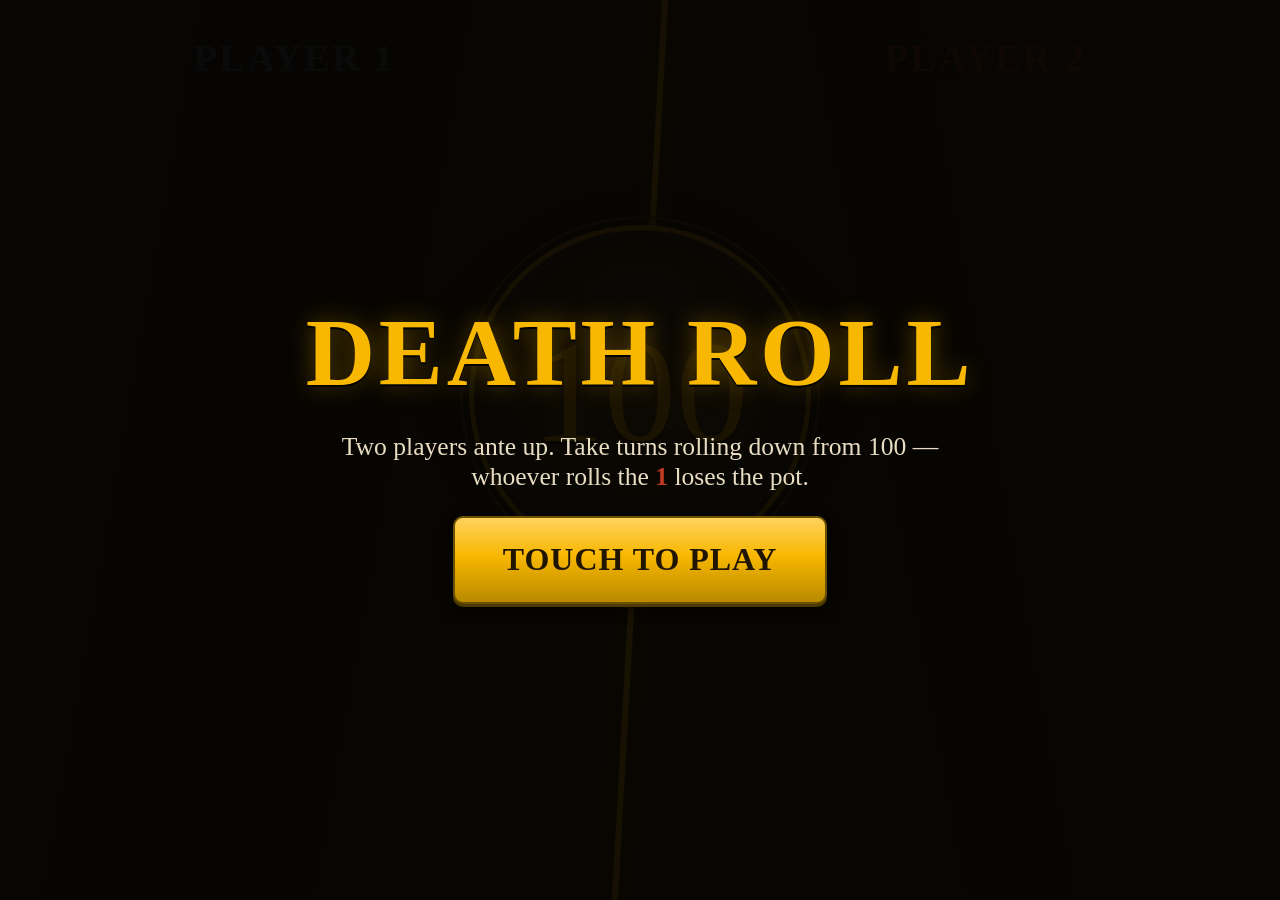
==== games/deathroll/index.html @ 7c4ed9ec "Death Roll: 2-player coin wager game — ante up, roll down from 100, roll the 1 and lose the pot Co-A" ====
<!DOCTYPE html>
<html lang="en">
<head>
<meta charset="utf-8">
<meta name="viewport" content="width=device-width, initial-scale=1, user-scalable=no">
<title>Death Roll</title>
<link rel="stylesheet" href="../../shared/css/theme.css">
<style>
  :root {
    --p1: #4a90d9;   /* Alliance blue */
    --p2: #c23b22;   /* Horde red */
  }

  /* Split faction backdrop — Stormwind vs Orgrimmar from the wallpaper pack */
  .side {
    position: fixed; top: 0; bottom: 0; width: 51%;
    background-size: cover; background-position: center;
    transition: filter .5s ease;
    filter: brightness(.45) saturate(.6);
  }
  .side.active { filter: brightness(.95) saturate(1.1); }
  #side-p1 {
    left: 0;
    background-image: url('../../wallpapers/nologo/no_logo/Stormwind Cropped.jpg');
    clip-path: polygon(0 0, 100% 0, calc(100% - 6vw) 100%, 0 100%);
  }
  #side-p2 {
    right: 0;
    background-image: url('../../wallpapers/nologo/no_logo/Orgrimmar Cropped.jpg');
    clip-path: polygon(6vw 0, 100% 0, 100% 100%, 0 100%);
  }
  #side-p1::after, #side-p2::after {
    content: ''; position: absolute; inset: 0;
  }
  #side-p1::after { background: linear-gradient(100deg, rgba(20,50,110,.45), transparent 70%); }
  #side-p2::after { background: linear-gradient(-100deg, rgba(120,25,10,.45), transparent 70%); }

  /* Diagonal gold divider matching the clip-path seam */
  #divider {
    position: fixed; top: -5vh; bottom: -5vh; left: 50%; width: 6px;
    background: linear-gradient(var(--gold-dark), var(--gold), var(--gold-dark));
    transform: translateX(-50%) rotate(3.2deg);
    box-shadow: 0 0 22px rgba(248,183,0,.55);
  }

  /* Player nameplates */
  .plate {
    position: fixed; top: 4vh; display: flex; flex-direction: column;
    align-items: center; gap: .3rem; width: 30vw;
    text-shadow: 0 2px 4px #000;
    transition: opacity .4s ease, transform .4s ease;
    opacity: .45;
  }
  .plate.active { opacity: 1; transform: scale(1.08); }
  #plate-p1 { left: 8vw; } #plate-p2 { right: 8vw; }
  .plate .who { font-size: 2.4rem; font-weight: bold; letter-spacing: .06em; text-transform: uppercase; }
  #plate-p1 .who { color: var(--p1); } #plate-p2 .who { color: var(--p2); }
  .plate .ante { font-size: 1.3rem; color: var(--ink-dim); }
  .plate .turn-tag {
    font-size: 1.2rem; color: var(--gold); letter-spacing: .12em;
    visibility: hidden;
  }
  .plate.active .turn-tag { visibility: visible; animation: attract-pulse 1.4s ease-in-out infinite; }

  /* Pot banner */
  #pot {
    position: fixed; top: 3vh; left: 50%; transform: translateX(-50%);
    display: flex; align-items: center; gap: .8rem;
    padding: .6rem 1.6rem; font-size: 1.9rem;
    background: var(--panel); border: 3px solid var(--gold-dark); border-radius: 999px;
    box-shadow: 0 6px 24px rgba(0,0,0,.6);
    z-index: 5;
  }
  .coin {
    width: 34px; height: 34px; border-radius: 50%;
    background: radial-gradient(circle at 35% 30%, #ffe9a0, var(--gold) 55%, var(--gold-dark));
    border: 2px solid #6b5200; box-shadow: 0 2px 6px rgba(0,0,0,.5);
    display: inline-block; flex: none;
  }
  #pot b { color: var(--gold); font-variant-numeric: tabular-nums; }

  /* Center medallion with the current roll number */
  #medallion {
    position: fixed; left: 50%; top: 44%; transform: translate(-50%, -50%);
    width: min(38vh, 34vw); aspect-ratio: 1; border-radius: 50%;
    display: flex; flex-direction: column; align-items: center; justify-content: center;
    background: radial-gradient(circle at 50% 32%, #2f2417, var(--panel) 65%, #120d08);
    border: 5px solid var(--gold-dark);
    outline: 3px solid #3a2c12; outline-offset: 6px;
    box-shadow: 0 0 60px rgba(0,0,0,.8), inset 0 0 40px rgba(0,0,0,.6);
  }
  #roll-num {
    font-family: 'EsfandTitle', Georgia, serif;
    font-size: clamp(4rem, 16vh, 9rem); line-height: 1;
    color: var(--gold); text-shadow: 0 3px 0 #000, 0 0 30px rgba(248,183,0,.4);
    font-variant-numeric: tabular-nums;
  }
  #roll-num.doom { color: var(--red); text-shadow: 0 3px 0 #000, 0 0 40px rgba(194,59,34,.8); }
  #roll-range { font-size: 1.3rem; color: var(--ink-dim); margin-top: .4rem; }
  #medallion.shake { animation: shake .5s ease; }
  @keyframes shake {
    0%, 100% { transform: translate(-50%, -50%); }
    20% { transform: translate(calc(-50% - 14px), -50%) rotate(-2deg); }
    40% { transform: translate(calc(-50% + 12px), -50%) rotate(2deg); }
    60% { transform: translate(calc(-50% - 8px), -50%); }
    80% { transform: translate(calc(-50% + 6px), -50%); }
  }

  /* Roll history chips */
  #history {
    position: fixed; left: 50%; transform: translateX(-50%);
    top: calc(44% + min(20vh, 18vw) + 2vh);
    display: flex; gap: .6rem; font-size: 1.25rem;
    max-width: 90vw; justify-content: center;
  }
  .chip {
    padding: .3rem .9rem; border-radius: 999px; background: rgba(0,0,0,.55);
    border: 2px solid var(--ink-dim); font-variant-numeric: tabular-nums;
    white-space: nowrap;
  }
  .chip.p1 { border-color: var(--p1); color: #bcd8f5; }
  .chip.p2 { border-color: var(--p2); color: #f5c2b8; }

  /* Roll button */
  #btn-roll {
    position: fixed; left: 50%; bottom: 6vh; transform: translateX(-50%);
    min-width: 380px; z-index: 5;
  }
  #btn-roll.p1 { border-color: var(--p1); box-shadow: 0 3px 0 #1d3a5c, 0 0 34px rgba(74,144,217,.5); }
  #btn-roll.p2 { border-color: var(--p2); box-shadow: 0 3px 0 #5c150a, 0 0 34px rgba(194,59,34,.5); }
  #btn-roll:disabled { opacity: .5; cursor: default; }

  /* Red flash on the fatal 1 */
  #death-flash {
    position: fixed; inset: 0; z-index: 60; pointer-events: none;
    background: radial-gradient(circle, rgba(194,59,34,.55), rgba(90,10,0,.85));
    opacity: 0; transition: opacity .18s ease;
  }
  #death-flash.on { opacity: 1; }

  /* Wager stepper */
  #bid .panel { display: flex; flex-direction: column; align-items: center; gap: 1.4rem; padding: 2.5rem 3.5rem; }
  #bid-row { display: flex; align-items: center; gap: 1.4rem; }
  #bid-amount {
    font-size: 4rem; color: var(--gold); min-width: 220px; text-align: center;
    font-variant-numeric: tabular-nums; font-family: 'EsfandTitle', Georgia, serif;
  }
  #bid-presets { display: flex; gap: .8rem; }
  #bid-presets .btn { min-height: 56px; font-size: 1.1rem; padding: 0 1.2rem; }
  #bid-pot { font-size: 1.5rem; color: var(--ink-dim); }
  #bid-pot b { color: var(--gold); }

  /* Result overlay */
  #result-winner { font-size: clamp(3rem, 7vw, 5rem); }
  #result-pot { display: flex; align-items: center; gap: .8rem; font-size: 2.4rem; }
  #result-pot b { color: var(--gold); font-variant-numeric: tabular-nums; }
  #result-loser { font-size: 1.6rem; color: var(--ink-dim); }
  .skull { font-size: 5rem; line-height: 1; filter: drop-shadow(0 0 18px rgba(194,59,34,.8)); }

  /* Falling coin shower on the win screen */
  .rain-coin {
    position: fixed; top: -50px; z-index: 55; pointer-events: none;
    animation: coin-fall linear both;
  }
  @keyframes coin-fall {
    from { transform: translateY(0) rotate(0); opacity: 1; }
    to { transform: translateY(110vh) rotate(720deg); opacity: .7; }
  }

  .idle-warn {
    position: fixed; bottom: 30px; left: 50%; transform: translateX(-50%);
    z-index: 90; font-size: 1.6rem; color: #ffd9d0; text-shadow: 0 2px 4px #000;
  }
</style>
</head>
<body>
  <div id="side-p1" class="side"></div>
  <div id="side-p2" class="side"></div>
  <div id="divider"></div>

  <div id="plate-p1" class="plate">
    <div class="who">Player 1</div>
    <div class="ante"></div>
    <div class="turn-tag">— YOUR ROLL —</div>
  </div>
  <div id="plate-p2" class="plate">
    <div class="who">Player 2</div>
    <div class="ante"></div>
    <div class="turn-tag">— YOUR ROLL —</div>
  </div>

  <div id="pot" class="hidden"><span class="coin"></span> POT <b id="pot-amount"></b></div>

  <div id="medallion">
    <div id="roll-num">100</div>
    <div id="roll-range"></div>
  </div>
  <div id="history"></div>

  <button id="btn-roll" class="btn btn-huge hidden">Roll!</button>

  <div id="death-flash"></div>

  <div id="attract" class="overlay">
    <h1 class="wow-title" style="font-size:clamp(3rem,8vw,6rem)">Death Roll</h1>
    <p style="font-size:1.6rem;max-width:680px;text-align:center">
      Two players ante up. Take turns rolling down from 100 —
      whoever rolls the <b style="color:var(--red)">1</b> loses the pot.
    </p>
    <button id="btn-start" class="btn btn-huge attract-pulse">Touch to Play</button>
  </div>

  <div id="bid" class="overlay hidden">
    <div class="panel">
      <h2 class="wow-title" style="font-size:2.4rem">Set the Wager</h2>
      <p style="color:var(--ink-dim);font-size:1.3rem">Coins each player puts in</p>
      <div id="bid-row">
        <button id="bid-minus" class="btn">−</button>
        <div id="bid-amount">100</div>
        <button id="bid-plus" class="btn">+</button>
      </div>
      <div id="bid-presets"></div>
      <div id="bid-pot"></div>
      <button id="btn-begin" class="btn btn-huge">Ante Up</button>
    </div>
  </div>

  <div id="result" class="overlay hidden">
    <div class="skull">☠</div>
    <div id="result-winner" class="wow-title"></div>
    <div id="result-pot"><span class="coin"></span> Wins <b></b></div>
    <div id="result-loser"></div>
    <div style="display:flex;gap:1.2rem;margin-top:1rem">
      <button id="btn-rematch" class="btn btn-huge">Rematch</button>
      <button id="btn-new-wager" class="btn btn-ghost">Change Wager</button>
    </div>
  </div>

  <div id="idle-warn" class="idle-warn hidden"></div>

  <script type="module" src="game.js"></script>
</body>
</html>
---- shared/css/theme.css ----
/* Esfand Games — shared WoW-flavored kiosk theme */

@font-face {
  /* If organizers drop a fantasy font at shared/assets/title-font.woff2 it is
     picked up automatically; otherwise the serif stack below is used. */
  font-family: 'EsfandTitle';
  src: url('../assets/title-font.woff2') format('woff2');
  font-display: swap;
}

:root {
  --bg: #0d0b08;
  --panel: #1d1610;
  --panel-light: #2a2016;
  --ink: #e8dcc3;
  --ink-dim: #a89878;
  --gold: #f8b700;
  --gold-dark: #b98a00;
  --red: #c23b22;
  --green: #4caf50;
  --silver: #c0c0c0;
  --bronze: #cd7f32;
}

* { margin: 0; padding: 0; box-sizing: border-box; }

html, body {
  background: var(--bg);
  color: var(--ink);
  font-family: Georgia, 'Times New Roman', serif;
  overflow: hidden;
  height: 100%;
  user-select: none;
  -webkit-user-select: none;
}

.wow-title {
  font-family: 'EsfandTitle', Georgia, serif;
  color: var(--gold);
  text-shadow: 0 2px 0 #000, 0 0 24px rgba(248, 183, 0, .35);
  letter-spacing: .04em;
  text-transform: uppercase;
}

/* Touch-friendly buttons — minimum 64px hit targets */
.btn {
  display: inline-flex;
  align-items: center;
  justify-content: center;
  min-height: 64px;
  min-width: 64px;
  padding: 0 2rem;
  font-family: inherit;
  font-size: 1.4rem;
  font-weight: bold;
  color: #201500;
  background: linear-gradient(#ffd25e, var(--gold) 45%, var(--gold-dark));
  border: 2px solid #6b5200;
  border-radius: 10px;
  cursor: pointer;
  touch-action: manipulation;
  text-transform: uppercase;
  letter-spacing: .03em;
  box-shadow: 0 3px 0 #4d3a00, 0 6px 14px rgba(0,0,0,.5);
}
.btn:active { transform: translateY(2px); box-shadow: 0 1px 0 #4d3a00; }
.btn-huge { min-height: 88px; font-size: 2rem; padding: 0 3rem; }
.btn-ghost {
  background: var(--panel-light);
  color: var(--ink);
  border-color: var(--ink-dim);
  box-shadow: none;
}
.btn-danger { background: linear-gradient(#e06a52, var(--red) 45%, #8a2314); border-color: #5c150a; color: #fff; }

.panel {
  background: var(--panel);
  border: 3px solid var(--gold-dark);
  border-radius: 14px;
  padding: 1.5rem 2rem;
  box-shadow: 0 10px 40px rgba(0,0,0,.6);
}

/* Full-screen overlay scaffold used by attract screens / dialogs */
.overlay {
  position: fixed;
  inset: 0;
  display: flex;
  flex-direction: column;
  align-items: center;
  justify-content: center;
  gap: 1.5rem;
  background: rgba(8, 6, 3, .92);
  z-index: 50;
}
.overlay.hidden, .hidden { display: none !important; }

/* Attract screen pulse */
@keyframes attract-pulse {
  0%, 100% { transform: scale(1); opacity: 1; }
  50% { transform: scale(1.06); opacity: .85; }
}
.attract-pulse { animation: attract-pulse 1.6s ease-in-out infinite; }

@keyframes float-up {
  from { transform: translateY(14px); opacity: 0; }
  to { transform: translateY(0); opacity: 1; }
}
.float-up { animation: float-up .4s ease-out both; }

/* Leaderboard table */
.lb-table { border-collapse: collapse; font-size: 1.6rem; min-width: 420px; }
.lb-table td { padding: .35rem 1.2rem; }
.lb-table .lb-rank { text-align: right; color: var(--ink-dim); }
.lb-table .lb-score { text-align: right; font-variant-numeric: tabular-nums; }
.lb-table tr.lb-1 td { color: var(--gold); font-size: 1.9rem; }
.lb-table tr.lb-2 td { color: var(--silver); }
.lb-table tr.lb-3 td { color: var(--bronze); }

/* On-screen initials keyboard */
.osk { display: grid; grid-template-columns: repeat(7, 1fr); gap: 10px; }
.osk .btn { min-width: 76px; min-height: 76px; font-size: 1.8rem; padding: 0; }
.osk-slots { display: flex; gap: 14px; font-size: 4rem; font-family: monospace; }
.osk-slots .slot {
  width: 84px; height: 104px; display: flex; align-items: center; justify-content: center;
  border: 3px solid var(--gold-dark); border-radius: 10px; background: var(--panel-light);
}
.osk-slots .slot.active { border-color: var(--gold); box-shadow: 0 0 18px rgba(248,183,0,.4); }

/* Admin overlay */
.admin-overlay { z-index: 100; }
.admin-overlay .panel { display: flex; flex-direction: column; gap: 1rem; min-width: 420px; }

/* Friendly manifest error */
.manifest-error {
  position: fixed; inset: 0; z-index: 200;
  display: flex; flex-direction: column; align-items: center; justify-content: center;
  gap: 1rem; background: #2a0d08; color: #ffd9d0; padding: 3rem; text-align: center;
}
.manifest-error code { background: #000; padding: .2em .5em; border-radius: 6px; font-size: 1.1em; }
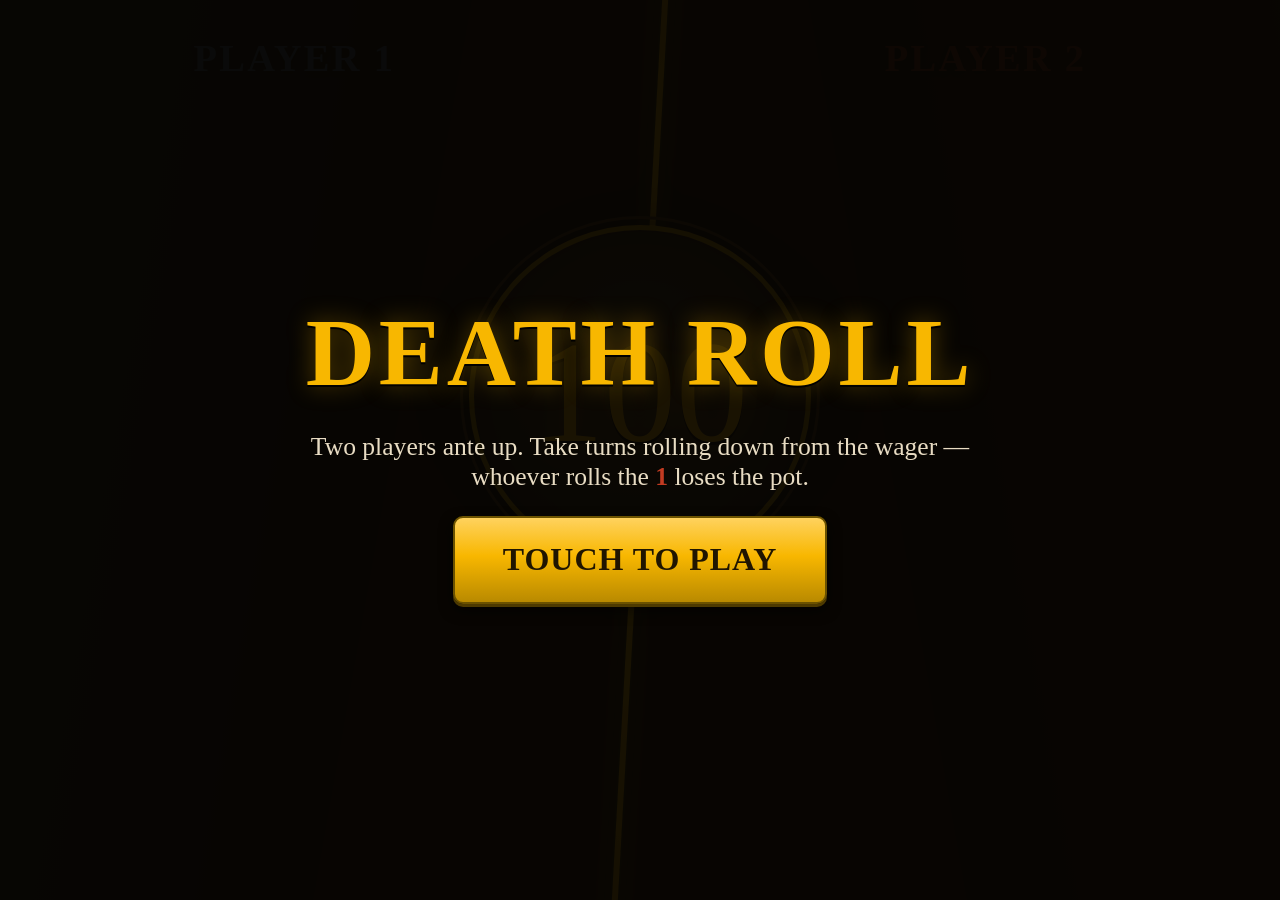
==== commit 8d438572: "Death Roll: first roll counts down from the wager, not a fixed 100 Co-Authored-By: Claude Fable 5 <n" ====
--- a/games/deathroll/index.html
+++ b/games/deathroll/index.html
@@ -204,7 +204,7 @@
   <div id="attract" class="overlay">
     <h1 class="wow-title" style="font-size:clamp(3rem,8vw,6rem)">Death Roll</h1>
     <p style="font-size:1.6rem;max-width:680px;text-align:center">
-      Two players ante up. Take turns rolling down from 100 —
+      Two players ante up. Take turns rolling down from the wager —
       whoever rolls the <b style="color:var(--red)">1</b> loses the pot.
     </p>
     <button id="btn-start" class="btn btn-huge attract-pulse">Touch to Play</button>
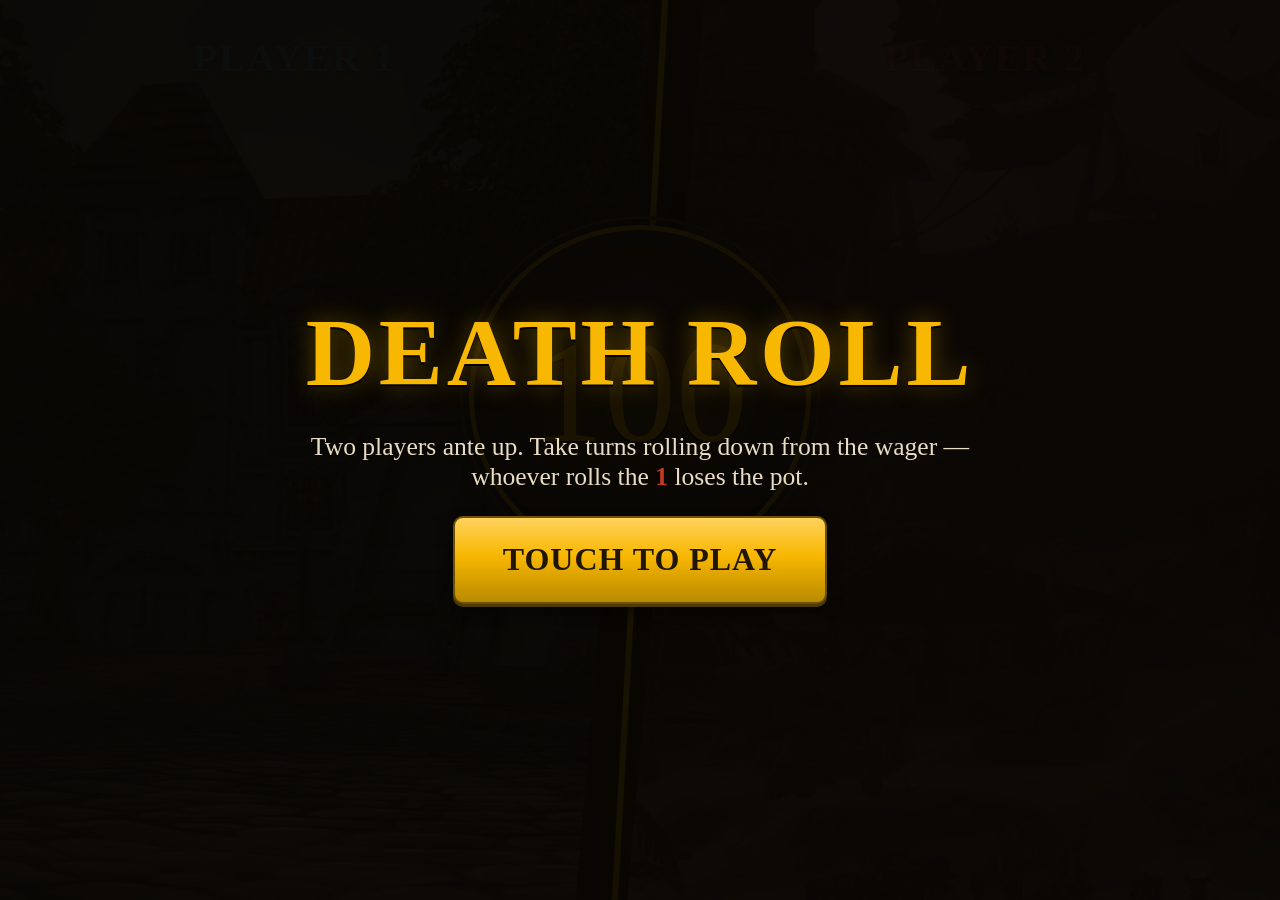
==== commit 23239ee2: "Death Roll: rolls strictly decrease so the counter cannot stall on 2 -> 2 -> 2; ship faction backgro" ====
--- a/games/deathroll/index.html
+++ b/games/deathroll/index.html
@@ -21,12 +21,12 @@
   .side.active { filter: brightness(.95) saturate(1.1); }
   #side-p1 {
     left: 0;
-    background-image: url('../../wallpapers/nologo/no_logo/Stormwind Cropped.jpg');
+    background-image: url('assets/stormwind.jpg');
     clip-path: polygon(0 0, 100% 0, calc(100% - 6vw) 100%, 0 100%);
   }
   #side-p2 {
     right: 0;
-    background-image: url('../../wallpapers/nologo/no_logo/Orgrimmar Cropped.jpg');
+    background-image: url('assets/orgrimmar.jpg');
     clip-path: polygon(6vw 0, 100% 0, 100% 100%, 0 100%);
   }
   #side-p1::after, #side-p2::after {
